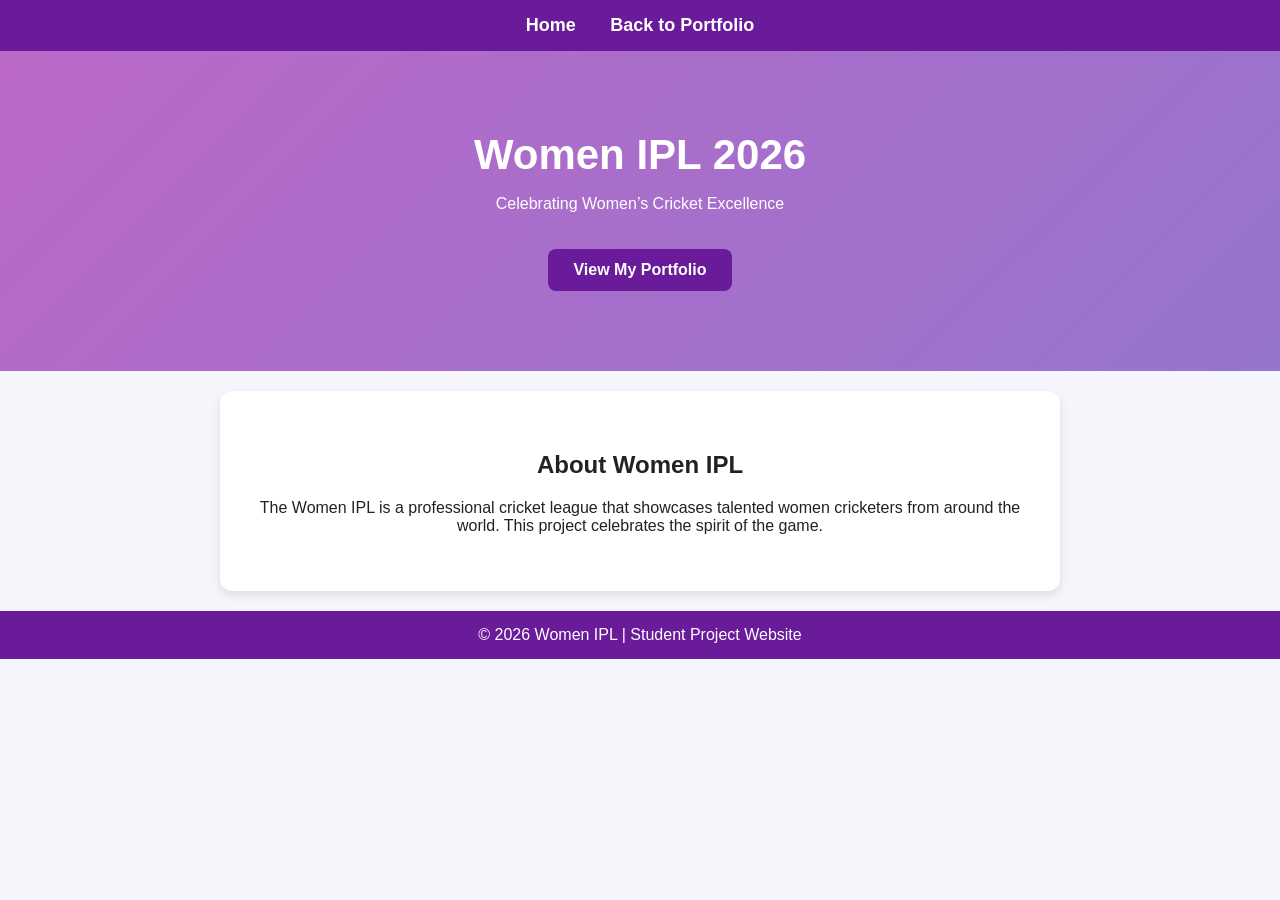
==== index.html @ 97d6795b "Create index.html" ====
<!DOCTYPE html>
<html lang="en">
<head>
  <meta charset="UTF-8">
  <meta name="viewport" content="width=device-width, initial-scale=1.0">
  <title>Women IPL Website</title>
  <style>
    /* This replaces your body.css file for now */
    body {
      margin: 0;
      font-family: Arial, Helvetica, sans-serif;
      background: #f4f6fb;
      text-align: center;
      color:#222;
    }
    nav {
      background: #6a1b9a;
      padding: 15px;
      text-align: center;
    }
    nav a {
      color: white;
      text-decoration: none;
      margin: 0 15px;
      font-weight: bold;
      font-size: 18px;
    }
    header {
      padding: 80px 20px;
      background: linear-gradient(135deg, #ba68c8, #9575cd);
      color: white;
    }
    header h1 { font-size: 42px; margin: 0; }
    .hero-content { max-width: 600px; margin: 0 auto; }
    .about { 
      padding: 40px 20px; 
      background: white; 
      margin: 20px auto; 
      max-width: 800px; 
      border-radius: 12px; 
      box-shadow: 0 4px 10px rgba(0,0,0,0.1); 
    }
    .btn {
      display: inline-block;
      margin-top: 20px;
      padding: 12px 25px;
      background: #6a1b9a;
      color: white;
      border-radius: 8px;
      text-decoration: none;
      font-weight: bold;
    }
    footer {
      background: #6a1b9a;
      color: white;
      padding: 15px;
      margin-top: 20px;
    }
  </style>
</head>
<body>

<nav>
  <a href="index.html">Home</a>
  <a href="https://tejasriyadav2007-gif.github.io/my-portfolio-hub/">Back to Portfolio</a>
</nav>

<header>
  <div class="hero-content">
    <h1>Women IPL 2026</h1>
    <p>Celebrating Women’s Cricket Excellence</p>
    <a href="https://tejasriyadav2007-gif.github.io/my-portfolio-hub/" class="btn">View My Portfolio</a>
  </div>
</header>

<section class="about">
  <h2>About Women IPL</h2>
  <p>
    The Women IPL is a professional cricket league that showcases
    talented women cricketers from around the world. This project celebrates the spirit of the game.
  </p>
</section>

<footer>
  © 2026 Women IPL | Student Project Website
</footer>

</body>
</html>
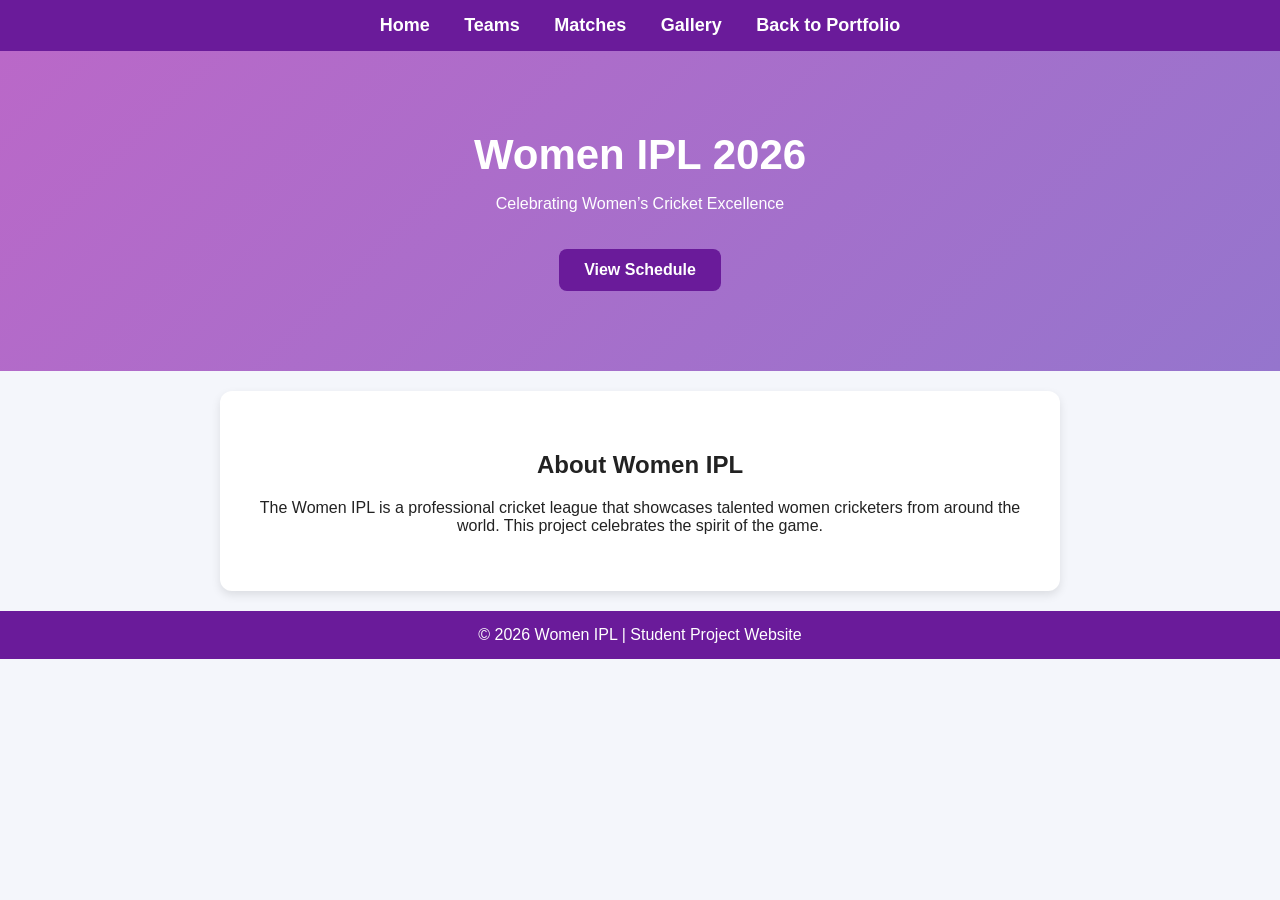
==== commit 4d4b0007: "index.html" ====
--- a/index.html
+++ b/index.html
@@ -3,65 +3,26 @@
 <head>
   <meta charset="UTF-8">
   <meta name="viewport" content="width=device-width, initial-scale=1.0">
-  <title>Women IPL Website</title>
+  <title>Women IPL 2026</title>
   <style>
-    /* This replaces your body.css file for now */
-    body {
-      margin: 0;
-      font-family: Arial, Helvetica, sans-serif;
-      background: #f4f6fb;
-      text-align: center;
-      color:#222;
-    }
-    nav {
-      background: #6a1b9a;
-      padding: 15px;
-      text-align: center;
-    }
-    nav a {
-      color: white;
-      text-decoration: none;
-      margin: 0 15px;
-      font-weight: bold;
-      font-size: 18px;
-    }
-    header {
-      padding: 80px 20px;
-      background: linear-gradient(135deg, #ba68c8, #9575cd);
-      color: white;
-    }
+    body { margin: 0; font-family: Arial, sans-serif; background: #f4f6fb; text-align: center; color:#222; }
+    nav { background: #6a1b9a; padding: 15px; text-align: center; }
+    nav a { color: white; text-decoration: none; margin: 0 15px; font-weight: bold; font-size: 18px; }
+    header { padding: 80px 20px; background: linear-gradient(135deg, #ba68c8, #9575cd); color: white; }
     header h1 { font-size: 42px; margin: 0; }
     .hero-content { max-width: 600px; margin: 0 auto; }
-    .about { 
-      padding: 40px 20px; 
-      background: white; 
-      margin: 20px auto; 
-      max-width: 800px; 
-      border-radius: 12px; 
-      box-shadow: 0 4px 10px rgba(0,0,0,0.1); 
-    }
-    .btn {
-      display: inline-block;
-      margin-top: 20px;
-      padding: 12px 25px;
-      background: #6a1b9a;
-      color: white;
-      border-radius: 8px;
-      text-decoration: none;
-      font-weight: bold;
-    }
-    footer {
-      background: #6a1b9a;
-      color: white;
-      padding: 15px;
-      margin-top: 20px;
-    }
+    .about { padding: 40px 20px; background: white; margin: 20px auto; max-width: 800px; border-radius: 12px; box-shadow: 0 4px 10px rgba(0,0,0,0.1); }
+    .btn { display: inline-block; margin-top: 20px; padding: 12px 25px; background: #6a1b9a; color: white; border-radius: 8px; text-decoration: none; font-weight: bold; }
+    footer { background: #6a1b9a; color: white; padding: 15px; margin-top: 20px; }
   </style>
 </head>
 <body>
 
 <nav>
   <a href="index.html">Home</a>
+  <a href="teams.html">Teams</a>
+  <a href="matches.html">Matches</a>
+  <a href="gallery.html">Gallery</a>
   <a href="https://tejasriyadav2007-gif.github.io/my-portfolio-hub/">Back to Portfolio</a>
 </nav>
 
@@ -69,21 +30,15 @@
   <div class="hero-content">
     <h1>Women IPL 2026</h1>
     <p>Celebrating Women’s Cricket Excellence</p>
-    <a href="https://tejasriyadav2007-gif.github.io/my-portfolio-hub/" class="btn">View My Portfolio</a>
+    <a href="matches.html" class="btn">View Schedule</a>
   </div>
 </header>
 
 <section class="about">
   <h2>About Women IPL</h2>
-  <p>
-    The Women IPL is a professional cricket league that showcases
-    talented women cricketers from around the world. This project celebrates the spirit of the game.
-  </p>
+  <p>The Women IPL is a professional cricket league that showcases talented women cricketers from around the world. This project celebrates the spirit of the game.</p>
 </section>
 
-<footer>
-  © 2026 Women IPL | Student Project Website
-</footer>
-
+<footer>© 2026 Women IPL | Student Project Website</footer>
 </body>
 </html>
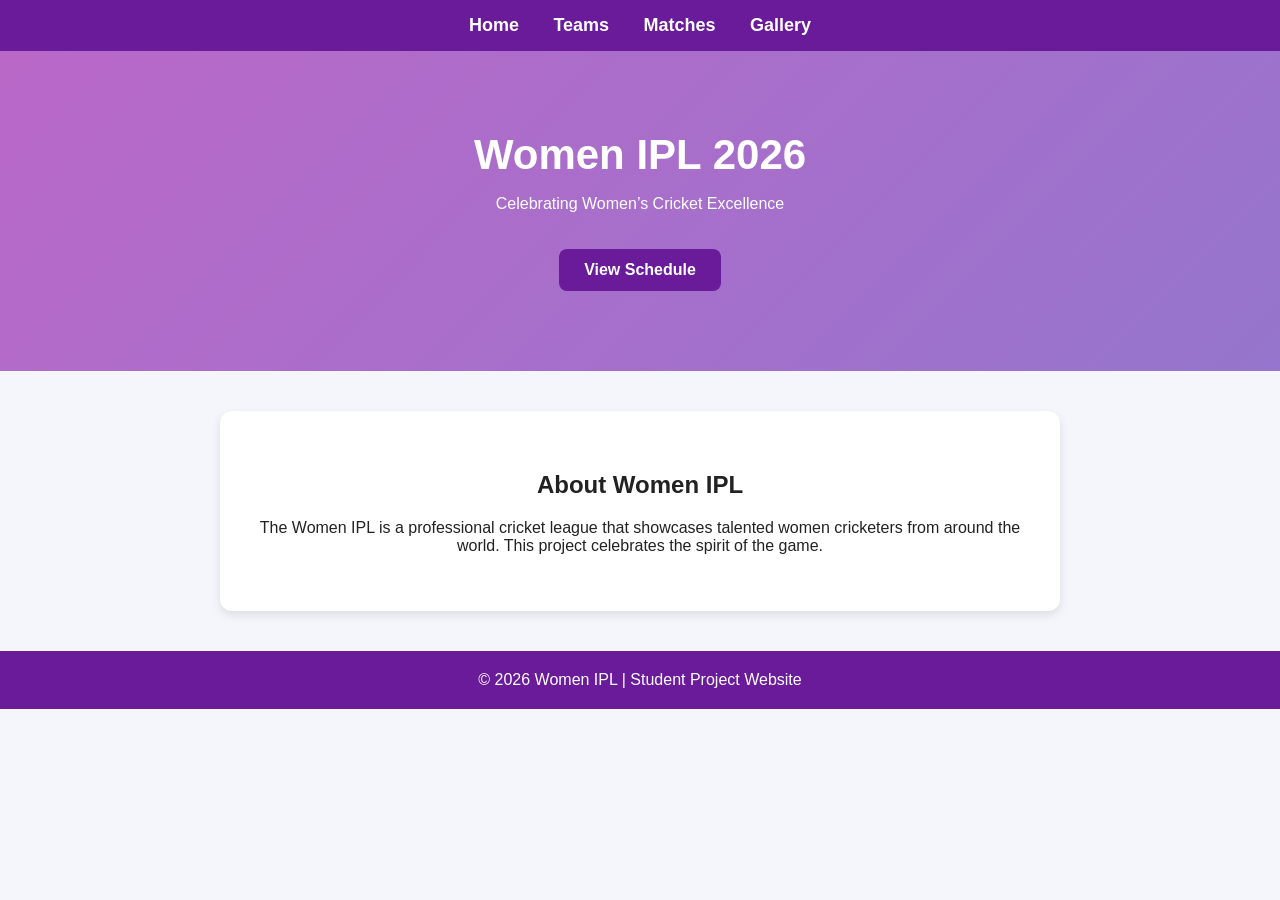
==== commit 74dc6508: "index.html" ====
--- a/index.html
+++ b/index.html
@@ -1,44 +1,122 @@
 <!DOCTYPE html>
 <html lang="en">
 <head>
-  <meta charset="UTF-8">
-  <meta name="viewport" content="width=device-width, initial-scale=1.0">
-  <title>Women IPL 2026</title>
-  <style>
-    body { margin: 0; font-family: Arial, sans-serif; background: #f4f6fb; text-align: center; color:#222; }
-    nav { background: #6a1b9a; padding: 15px; text-align: center; }
-    nav a { color: white; text-decoration: none; margin: 0 15px; font-weight: bold; font-size: 18px; }
-    header { padding: 80px 20px; background: linear-gradient(135deg, #ba68c8, #9575cd); color: white; }
-    header h1 { font-size: 42px; margin: 0; }
-    .hero-content { max-width: 600px; margin: 0 auto; }
-    .about { padding: 40px 20px; background: white; margin: 20px auto; max-width: 800px; border-radius: 12px; box-shadow: 0 4px 10px rgba(0,0,0,0.1); }
-    .btn { display: inline-block; margin-top: 20px; padding: 12px 25px; background: #6a1b9a; color: white; border-radius: 8px; text-decoration: none; font-weight: bold; }
-    footer { background: #6a1b9a; color: white; padding: 15px; margin-top: 20px; }
-  </style>
+    <meta charset="UTF-8">
+    <meta name="viewport" content="width=device-width, initial-scale=1.0">
+    <title>Women IPL 2026</title>
+    <style>
+        /* Base Styles */
+        body { 
+            margin: 0; 
+            font-family: Arial, sans-serif; 
+            background: #f4f6fb; 
+            text-align: center; 
+            color: #222; 
+            overflow-x: hidden; 
+        }
+
+        /* Navigation */
+        nav { 
+            background: #6a1b9a; 
+            padding: 15px; 
+            text-align: center; 
+        }
+        nav a { 
+            color: white; 
+            text-decoration: none; 
+            margin: 0 15px; 
+            font-weight: bold; 
+            font-size: 18px; 
+            transition: color 0.3s ease;
+        }
+        nav a:hover {
+            color: #ffd54f; /* Change color on hover */
+        }
+
+        /* Header with FadeIn Animation */
+        header { 
+            padding: 80px 20px; 
+            background: linear-gradient(135deg, #ba68c8, #9575cd); 
+            color: white; 
+            animation: fadeIn 1.5s ease-in-out; 
+        }
+        header h1 { 
+            font-size: 42px; 
+            margin: 0; 
+        }
+
+        .hero-content { 
+            max-width: 600px; 
+            margin: 0 auto; 
+        }
+
+        /* About Section with FadeIn Animation */
+        .about { 
+            padding: 40px 20px; 
+            background: white; 
+            margin: 40px auto; 
+            max-width: 800px; 
+            border-radius: 12px; 
+            box-shadow: 0 4px 10px rgba(0,0,0,0.1); 
+            animation: fadeIn 1.5s ease-in-out; 
+        }
+
+        /* Button with Scale Animation */
+        .btn { 
+            display: inline-block; 
+            margin-top: 20px; 
+            padding: 12px 25px; 
+            background: #6a1b9a; 
+            color: white; 
+            border-radius: 8px; 
+            text-decoration: none; 
+            font-weight: bold; 
+            transition: transform 0.3s ease, background 0.3s ease; 
+        }
+        .btn:hover { 
+            transform: scale(1.1); 
+            background: #4a148c; 
+        }
+
+        footer { 
+            background: #6a1b9a; 
+            color: white; 
+            padding: 20px; 
+            margin-top: 40px; 
+        }
+
+        /* Keyframes for Animations */
+        @keyframes fadeIn {
+            from { opacity: 0; transform: translateY(20px); }
+            to { opacity: 1; transform: translateY(0); }
+        }
+    </style>
 </head>
 <body>
 
 <nav>
-  <a href="index.html">Home</a>
-  <a href="teams.html">Teams</a>
-  <a href="matches.html">Matches</a>
-  <a href="gallery.html">Gallery</a>
-  <a href="https://tejasriyadav2007-gif.github.io/my-portfolio-hub/">Back to Portfolio</a>
+    <a href="index.html">Home</a>
+    <a href="teams.html">Teams</a>
+    <a href="matches.html">Matches</a>
+    <a href="gallery.html">Gallery</a>
+   
 </nav>
 
 <header>
-  <div class="hero-content">
-    <h1>Women IPL 2026</h1>
-    <p>Celebrating Women’s Cricket Excellence</p>
-    <a href="matches.html" class="btn">View Schedule</a>
-  </div>
+    <div class="hero-content">
+        <h1>Women IPL 2026</h1>
+        <p>Celebrating Women’s Cricket Excellence</p>
+        <a href="matches.html" class="btn">View Schedule</a>
+    </div>
 </header>
 
 <section class="about">
-  <h2>About Women IPL</h2>
-  <p>The Women IPL is a professional cricket league that showcases talented women cricketers from around the world. This project celebrates the spirit of the game.</p>
+    <h2>About Women IPL</h2>
+    <p>The Women IPL is a professional cricket league that showcases talented women cricketers from around the world. This project celebrates the spirit of the game.</p>
 </section>
 
 <footer>© 2026 Women IPL | Student Project Website</footer>
+
 </body>
 </html>
+  
